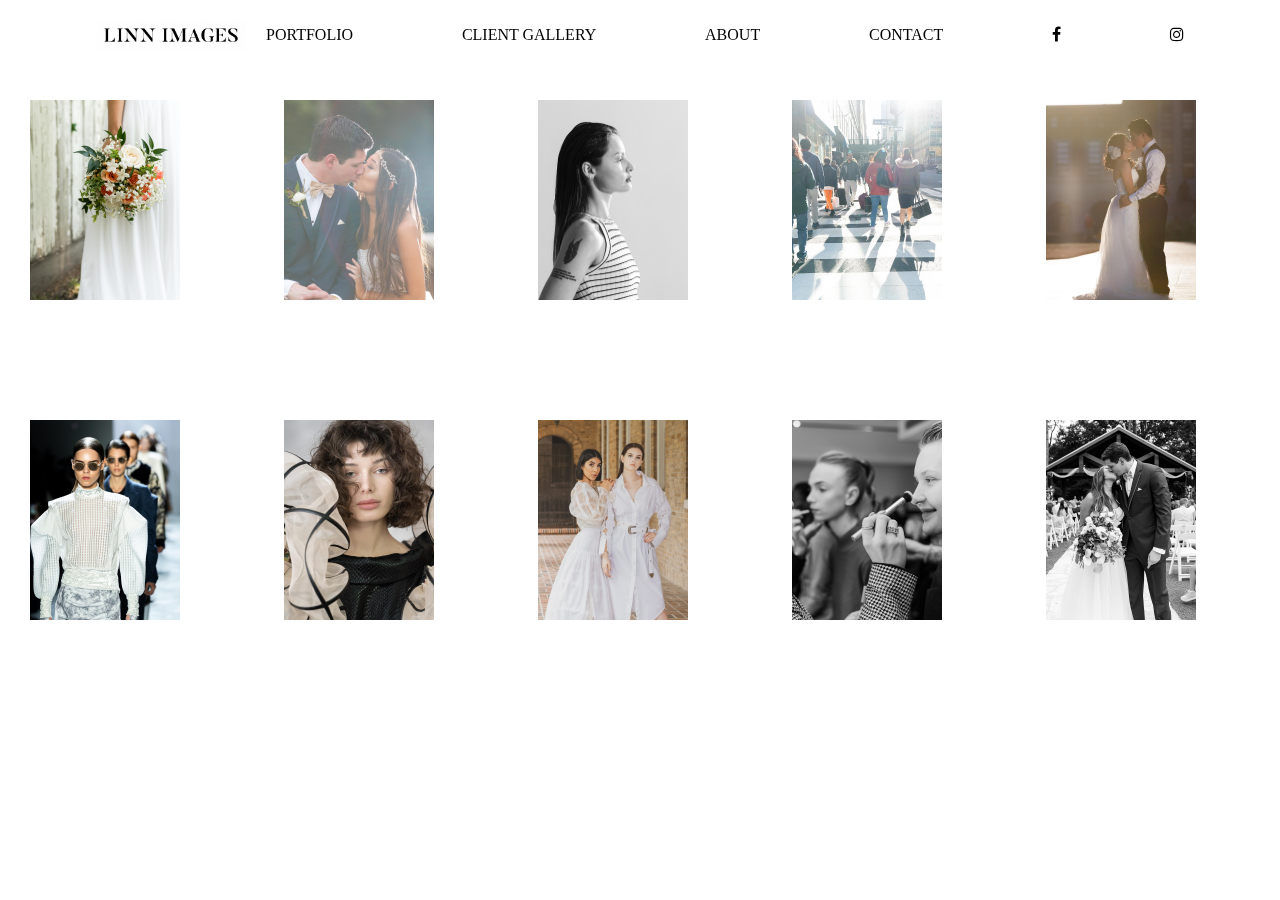
==== wedding.html @ 66618f74 "first commit" ====
<!DOCTYPE html>
<html lang="en">
<head>
    <meta charset="UTF-8">
    <meta http-equiv="X-UA-Compatible" content="IE=edge">
    <meta name="viewport" content="width=device-width, initial-scale=1.0">
    <title>LINN IMAGES</title>
    <link rel="stylesheet" href="https://cdnjs.cloudflare.com/ajax/libs/font-awesome/4.7.0/css/font-awesome.min.css">
    <link rel="stylesheet" href="wedding.css">
</head>
<body>
    <header>
        <div class="container">
            <div class="subcontainer">
                <nav class="navbar">
                    <!-- <a href="#" class="nav-branding">LINN</a> -->
                    <img src="uzduotis1/logo.jpg" class="nav-branding" alt="logo">
                    <ul class="nav-menu">
                        <li class="nav-item">
                            <a href="#" class="nav-link">PORTFOLIO</a>
                        </li>
                        <li class="nav-item">
                            <a href="#" class="nav-link">CLIENT GALLERY</a>
                        </li>
                        <li class="nav-item">
                            <a href="#" class="nav-link">ABOUT</a>
                        </li>
                        <li class="nav-item">
                            <a href="#" class="nav-link">CONTACT</a>
                        </li>
                        <li>
                            <a href="#" class="fa fa-facebook nav-link"></a>
                        </li>
                        <li>
                            <a href="#" class="fa fa-instagram nav-link"></a>
                        </li>
                    </ul>
                    <div class="hamburger">
                        <span class="bar"></span>
                        <span class="bar"></span>
                        <span class="bar"></span>
                    </div>
                </nav>
            </div>
        </div>
    </header>

    <section>
        <div class="pictures">
            <img src="uzduotis1/img1.jpg" alt="img1">
            <img src="uzduotis1/img2.jpg" alt="img2">
            <img src="uzduotis1/img3.jpg" alt="img3">
            <img src="uzduotis1/img4.jpg" alt="img4">
            <img src="uzduotis1/img5.jpg" alt="img5">
            <img src="uzduotis1/img6.jpg" alt="img6">
            <img src="uzduotis1/img7.jpg" alt="img7">
            <img src="uzduotis1/img8.jpg" alt="img8">
            <img src="uzduotis1/img9.jpg" alt="img9">
            <img src="uzduotis1/img10.jpg" alt="img10">
        </div>
    </section>
    
    <script src="script.js"></script>

</body>
</html>
---- wedding.css ----
* {
    padding: 0;
    margin: 0;
}

body {
    position: relative;
}

header {
    position: fixed;
    top: 0;
    width: 100%;
    /* background-color: antiquewhite; */
}

.nav-branding {
    width: 150px;
    margin-right: 20px;
}

li {
    list-style: none;
}

a {
    color: black;
    text-decoration: none;
}

.container {
    /* width: 767px; */
    margin: auto;
}

.subcontainer {
    width: 85%;
    margin: auto;
}

.navbar {
    width: 100%;
    min-height: 70px;
    display: flex;
    justify-content: space-between;
    align-items: center;
}

.bar {
    display: block;
    width: 25px;
    height: 3px;
    margin: 5px 0;
    transition: all 0.3s ease;
    background-color: black;
}

.hamburger {
    display: block;
}

.hamburger.active .bar:nth-child(2) {
    opacity: 0;
}

.hamburger.active .bar:nth-child(1) {
    transform: translateY(8px) rotate(45deg);
}

.hamburger.active .bar:nth-child(3) {
    transform: translateY(-8px) rotate(-45deg);
}

.nav-menu {
    position: fixed;
    left: -100%;
    top: 70px;
    gap: 0;
    flex-direction: column;
    /* background-color: antiquewhite; */
    width: 100%;
    text-align: center;
    transition: 0.3s;
}

.nav-item {
    margin: 16px 0;
}

.nav-menu.active {
    left: 0;
}

.pictures img {
    width: 150px;
    height: 200px;
    object-fit: cover;
    margin-top: 100px;
}

.pictures {
    display: grid;
    grid-template-columns: auto auto;
    grid-row-gap: 20px;
    grid-column-gap: 20px;
    margin-left: 30px;

}

@media screen and (min-width:768px) {
    .container{
    width: 100%;
    }
    .nav-menu {
        display: flex;
        justify-content: space-between;
        align-items: center;
        gap: 60px;
        position: static;
        flex-direction: row;
    }
    .hamburger {
        display: none;
        cursor: pointer;
    }
    .pictures {
        display: grid;
        grid-template-columns: auto auto auto;
    }
}

@media screen and (min-width:1200px) {
    .container {
    width: 100%;
    }
    .pictures {
        display: grid;
        grid-template-columns: auto auto auto auto auto;
    }
}
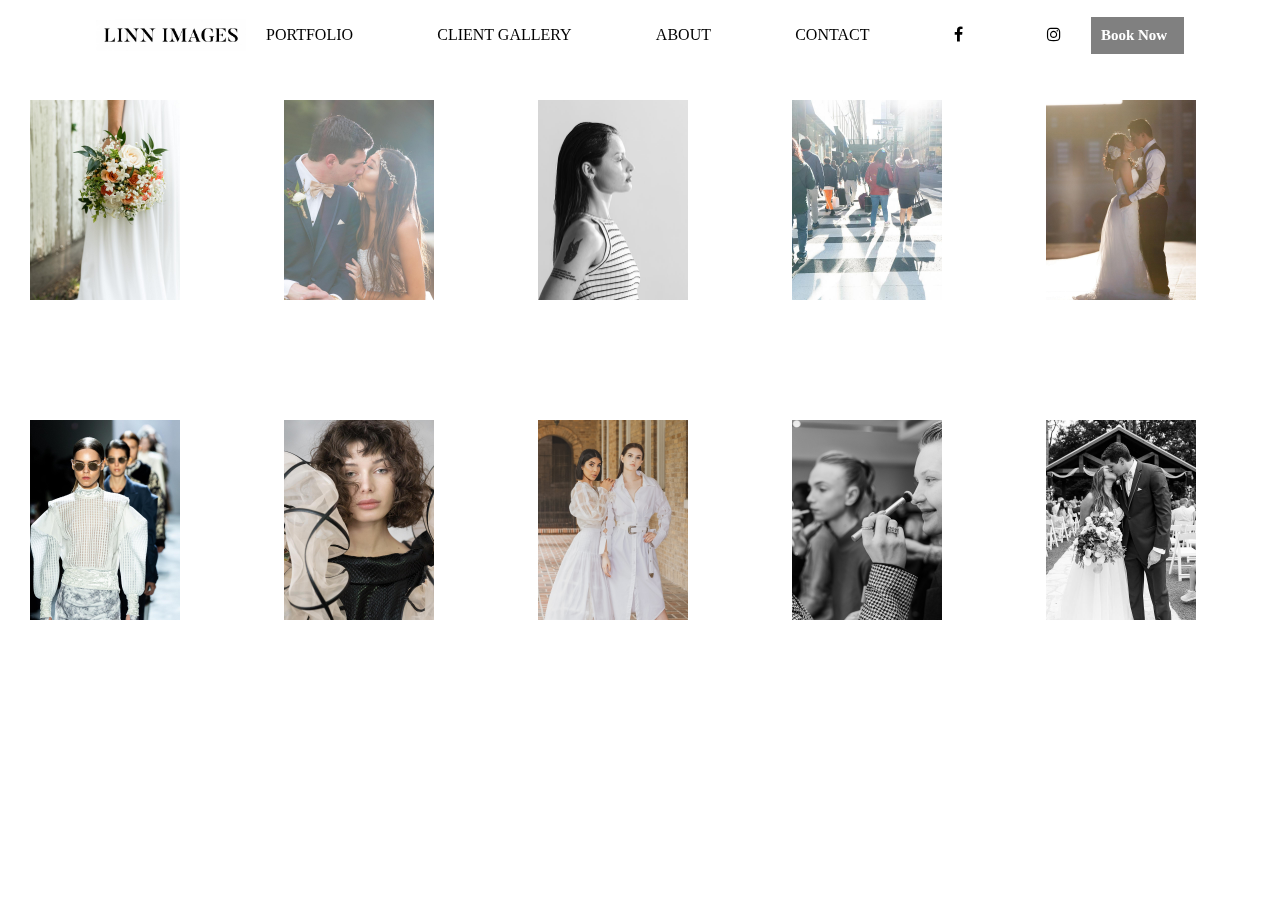
==== commit e2d95950: "papildyta Book Now" ====
--- a/wedding.html
+++ b/wedding.html
@@ -35,6 +35,7 @@
                             <a href="#" class="fa fa-instagram nav-link"></a>
                         </li>
                     </ul>
+                    <h1>Book Now</h1>
                     <div class="hamburger">
                         <span class="bar"></span>
                         <span class="bar"></span>
--- a/wedding.css
+++ b/wedding.css
@@ -26,6 +26,10 @@
 a {
     color: black;
     text-decoration: none;
+}
+
+h1 {
+    display: none;
 }
 
 .container {
@@ -127,6 +131,15 @@
         display: grid;
         grid-template-columns: auto auto auto;
     }
+    h1 {
+        display: inline;
+        background-color: grey;
+        margin-left: 30px;
+        font-size: 15px;
+        width: 100px;
+        padding: 10px;
+        color: white;
+    }
 }
 
 @media screen and (min-width:1200px) {
